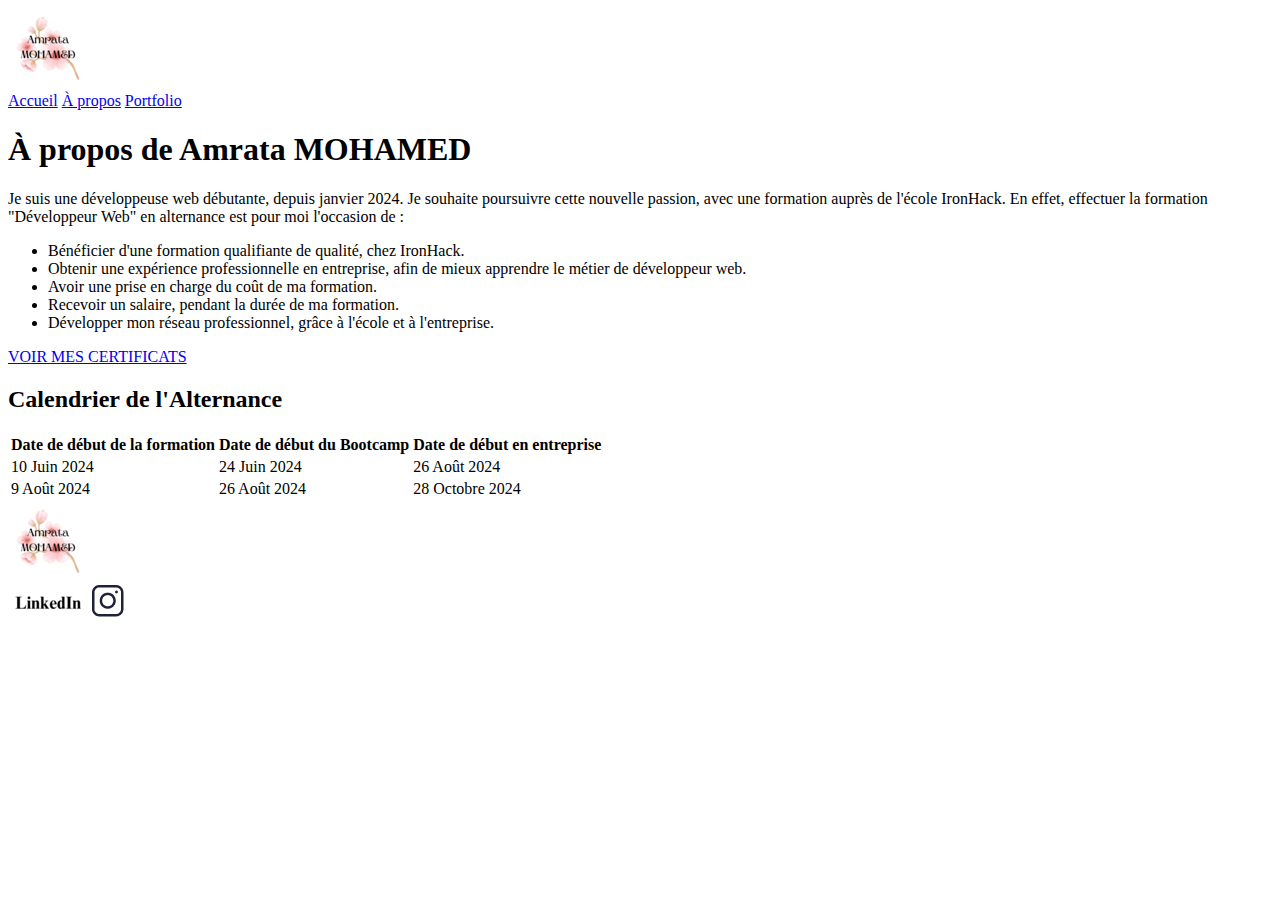
==== a-propos.html @ cb96218a "Add files via upload" ====
<!DOCTYPE html>
<html lang="fr">

<head>
    <meta charset="utf-8">
    <title>Accueil - Amrata MOHAMED - Développeur Web en Alternance</title>
    <link href="style-amra.css" rel="stylesheet">
    <link href="style/a-propos-amra.css" rel="stylesheet" >
    <link rel="preconnect" href="https://fonts.googleapis.com">
    <link rel="preconnect" href="https://fonts.gstatic.com" crossorigin>
    <link href="https://fonts.googleapis.com/css2?family=Manrope&family=Montserrat&display=swap" rel="stylesheet">
</head>

<body>
    <header>
        <nav>
            <a href="index-amra.html" class="lien-icone"></a>
                <img src="images/logo-amra.png" alt="Logo Amrata MOHAMED">

            <div>
                <a href="index-amra.html">Accueil</a>
                <a href="a-propos-amra.html">À propos</a>
                <a href="portfolio-amra.html">Portfolio</a>
            </div>
        </nav>
    </header>
    <main class="a-propos-main">
        <section>

            <h1>À propos de Amrata MOHAMED</h1>
            <div class="carre-contenu">
                <p>
                    Je suis une développeuse web débutante, depuis janvier 2024. Je souhaite poursuivre cette nouvelle passion, avec une formation auprès de l'école IronHack. En effet, effectuer la formation "Développeur Web" en alternance est pour moi l'occasion de :
                </p>
                <ul>
                    <li>Bénéficier d'une formation qualifiante de qualité, chez IronHack.</li>
                    <li>Obtenir une expérience professionnelle en entreprise, afin de mieux apprendre le métier de développeur web.</li>
                    <li>Avoir une prise en charge du coût de ma formation.</li>
                    <li>Recevoir un salaire, pendant la durée de ma formation.</li>
                    <li>Développer mon réseau professionnel, grâce à l'école et à l'entreprise.</li>
                </ul>
            </div>
            <div>
                <a href="portfolio-amra.html" class="cta">VOIR MES CERTIFICATS</a>
            </div>
        </section>
        <section>
            <h2>Calendrier de l'Alternance</h2>
            <table>
                <thead>
                    <tr>
                        <th>Date de début de la formation</th>
                        <th>Date de début du Bootcamp</th>
                        <th>Date de début en entreprise</th>
                    </tr>
                </thead>
                <tbody>
                    <tr>
                        <td>10 Juin 2024</td>
                        <td>24 Juin 2024</td>
                        <td>26 Août 2024</td>
                    </tr>
                    <tr>
                        <td>9 Août 2024</td>
                        <td>26 Août 2024</td>
                        <td>28 Octobre 2024</td>
                    </tr>
                </tbody>
            </table>
            </h2>

        </section>
    </main>
    <footer>
        <a href="index-amra.html" class="lien-icone">
            <img src="images/logo-amra.png" alt="Logo Amrata MOHAMED"></a>
        <div>
            <a target="_blank" href="https://www.linkedin.com/in/amratamohamed/" class="lien-icone">
                <img src="images/linkedin.png" alt="Logo LinkedIn"></a>
            <a target="_blank" href="https://www.instagram.com/amrata.mo/?hl=fr" class="lien-icone">
                <img src="images/instagram.png" alt="Logo Instagram"></a>
        </div>
    </footer>
</body>

</html>
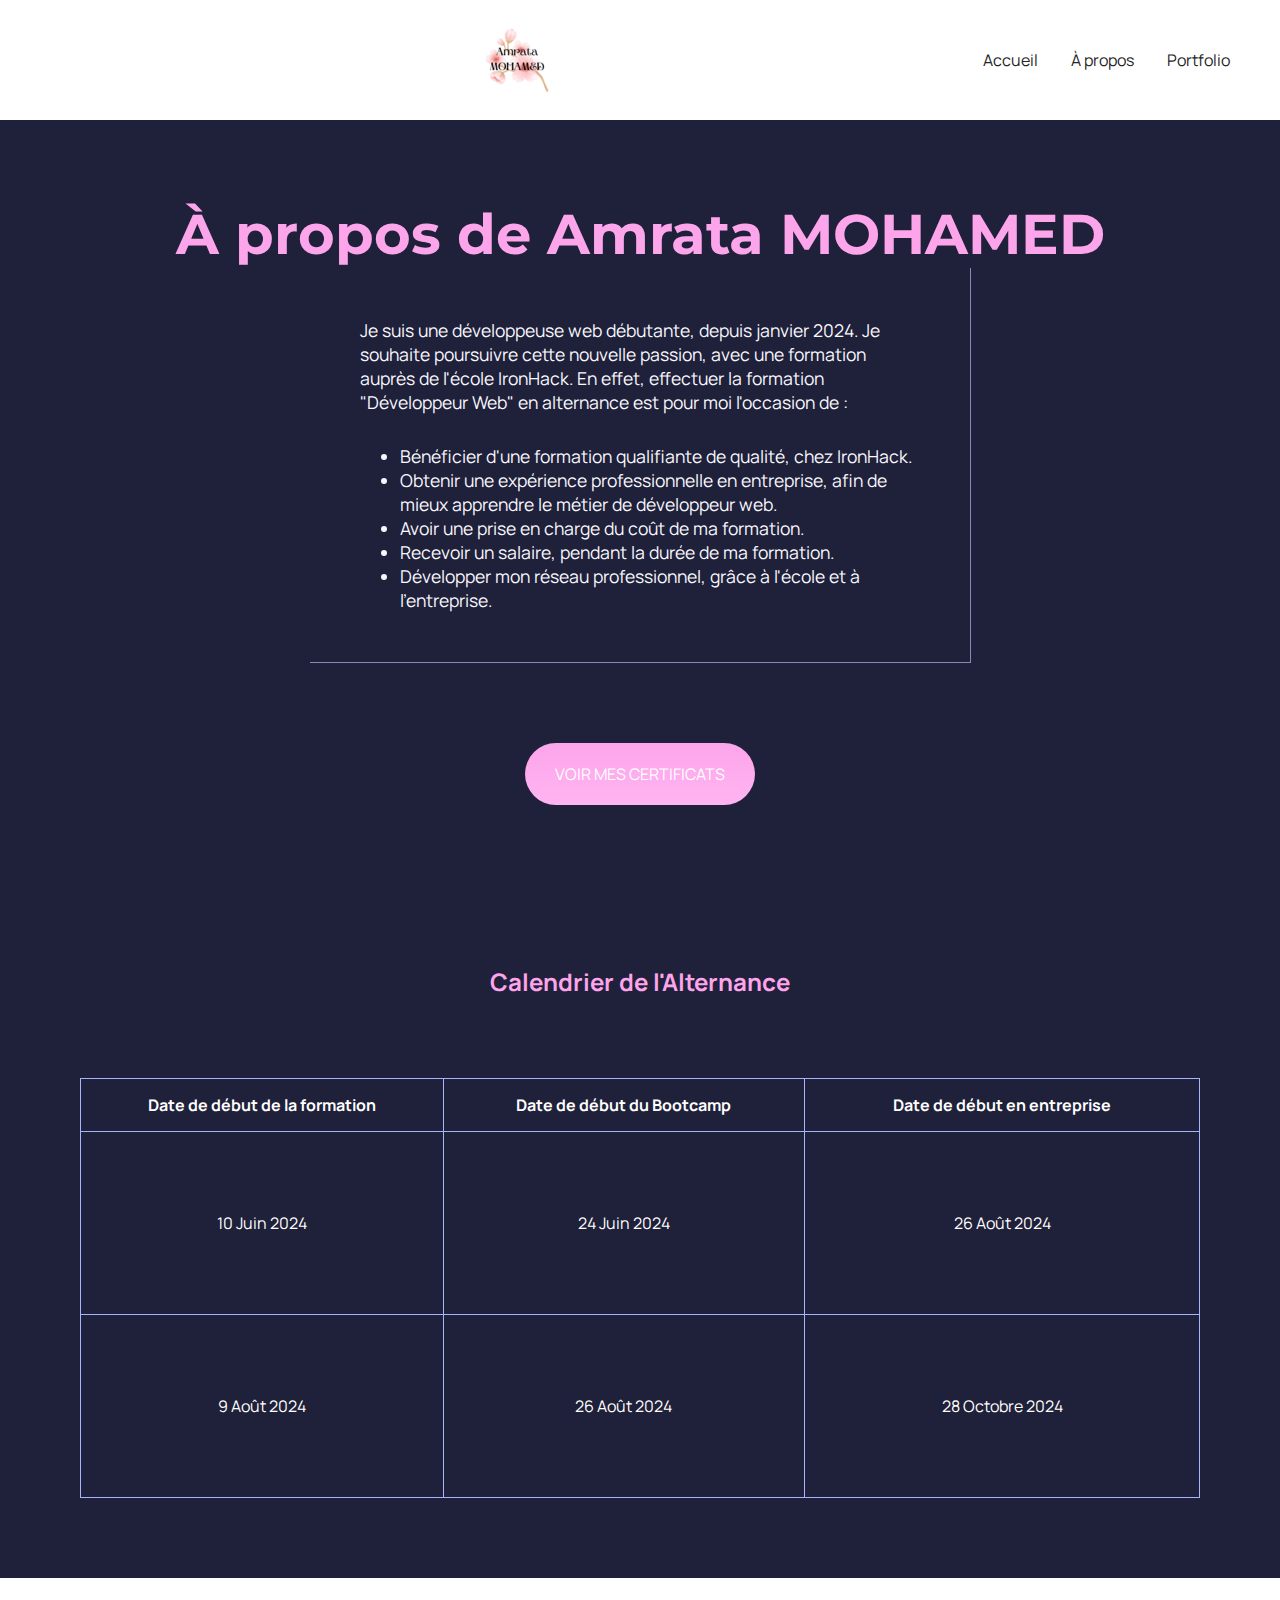
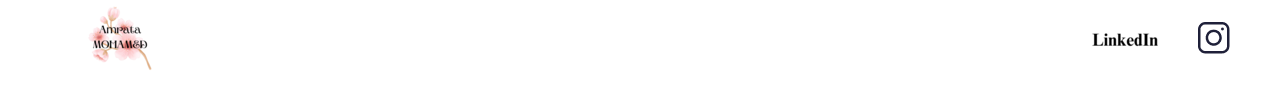
==== commit 7a7cbb4f: "Changement des 3 fichiers" ====
--- a/a-propos.html
+++ b/a-propos.html
@@ -4,8 +4,8 @@
 <head>
     <meta charset="utf-8">
     <title>Accueil - Amrata MOHAMED - Développeur Web en Alternance</title>
-    <link href="style-amra.css" rel="stylesheet">
-    <link href="style/a-propos-amra.css" rel="stylesheet" >
+    <link href="style.css" rel="stylesheet">
+    <link href="style/a-propos.css" rel="stylesheet" >
     <link rel="preconnect" href="https://fonts.googleapis.com">
     <link rel="preconnect" href="https://fonts.gstatic.com" crossorigin>
     <link href="https://fonts.googleapis.com/css2?family=Manrope&family=Montserrat&display=swap" rel="stylesheet">
@@ -14,13 +14,13 @@
 <body>
     <header>
         <nav>
-            <a href="index-amra.html" class="lien-icone"></a>
+            <a href="index.html" class="lien-icone"></a>
                 <img src="images/logo-amra.png" alt="Logo Amrata MOHAMED">
 
             <div>
-                <a href="index-amra.html">Accueil</a>
-                <a href="a-propos-amra.html">À propos</a>
-                <a href="portfolio-amra.html">Portfolio</a>
+                <a href="index.html">Accueil</a>
+                <a href="a-propos.html">À propos</a>
+                <a href="portfolio.html">Portfolio</a>
             </div>
         </nav>
     </header>
@@ -41,7 +41,7 @@
                 </ul>
             </div>
             <div>
-                <a href="portfolio-amra.html" class="cta">VOIR MES CERTIFICATS</a>
+                <a href="portfolio.html" class="cta">VOIR MES CERTIFICATS</a>
             </div>
         </section>
         <section>
@@ -72,7 +72,7 @@
         </section>
     </main>
     <footer>
-        <a href="index-amra.html" class="lien-icone">
+        <a href="index.html" class="lien-icone">
             <img src="images/logo-amra.png" alt="Logo Amrata MOHAMED"></a>
         <div>
             <a target="_blank" href="https://www.linkedin.com/in/amratamohamed/" class="lien-icone">
--- a/style.css
+++ b/style.css
@@ -0,0 +1,112 @@
+* {
+  margin: 0;
+}
+
+body {
+  font-family: 'Manrope', sans-serif;
+  font-size: 1em;
+  background-color: #1f2039;
+}
+
+a {
+  color: #242424;
+  text-decoration: none;
+}
+
+em {
+  color: #fca5eb;
+  font-style: normal;
+}
+
+h1 {
+  font-size: 3.5em;
+  color: #fca5eb;
+  font-family: 'Montserrat', sans-serif;
+}
+
+h2 {
+  color: #fca5eb;
+}
+
+p,
+li {
+  font-size: 1.1em;
+  color: #f9f8ff;
+}
+
+header,
+footer {
+  background-color: white;
+  padding: 20px 50px;
+}
+
+.cta {
+  display: inline-block;
+  background: linear-gradient(#fca5eb, #ffb4f0);
+  color: white;
+  border-radius: 50px;
+  padding: 20px 30px;
+}
+
+a:hover {
+  text-decoration: underline;
+}
+
+.cta:hover {
+  background: linear-gradient(#fca5eb, #ffb4f0);
+  text-decoration: none;
+}
+
+.lien-icone {
+  margin-left: 30px;
+}
+
+.lien-icone:hover {
+  opacity: 0.5;
+}
+
+section {
+  padding: 80px;
+}
+
+footer,
+nav {
+  display: flex;
+  flex-direction: row;
+  align-items: center;
+  justify-content: space-between;
+}
+
+nav a {
+  margin-left: 30px;
+}
+
+@media screen and (max-width: 996px) {
+  header nav {
+    flex-direction: column;
+    align-items: center;
+    justify-content: center;
+  }
+
+  header nav img {
+    margin-bottom: 20px;
+  }
+
+  header,
+  footer {
+    padding: 20px 20px;
+  }
+
+  h1 {
+    font-size: 2em;
+  }
+
+  section {
+    padding: 50px 20px 50px 20px;
+  }
+
+  nav a {
+    margin-left: 10px;
+    margin-right: 10px;
+  }
+}
--- a/style/a-propos.css
+++ b/style/a-propos.css
@@ -0,0 +1,56 @@
+.carre-contenu {
+  border-right: 1px solid #8e86b5;
+  border-bottom: 1px solid #8e86b5;
+  padding: 50px;
+  width: 50%;
+  margin: auto;
+  margin-bottom: 80px;
+}
+
+.carre-contenu h2 {
+  margin-top: 30px;
+}
+
+.carre-contenu ul {
+  margin-top: 30px;
+}
+
+.carre-contenu + div {
+  text-align: center;
+}
+
+.a-propos-main {
+  margin: auto;
+}
+
+table {
+  color: white;
+  text-align: center;
+  width: 100%;
+  border-collapse: collapse;
+}
+
+td,
+th {
+  padding: 15px;
+  border: 1px solid #a5b4fc;
+}
+
+td {
+  padding: 80px;
+}
+
+h2 {
+  margin-bottom: 80px;
+}
+
+h1,
+h2 {
+  text-align: center;
+}
+
+@media screen and (max-width: 996px) {
+  .section-tarifs {
+    display: none;
+  }
+}
